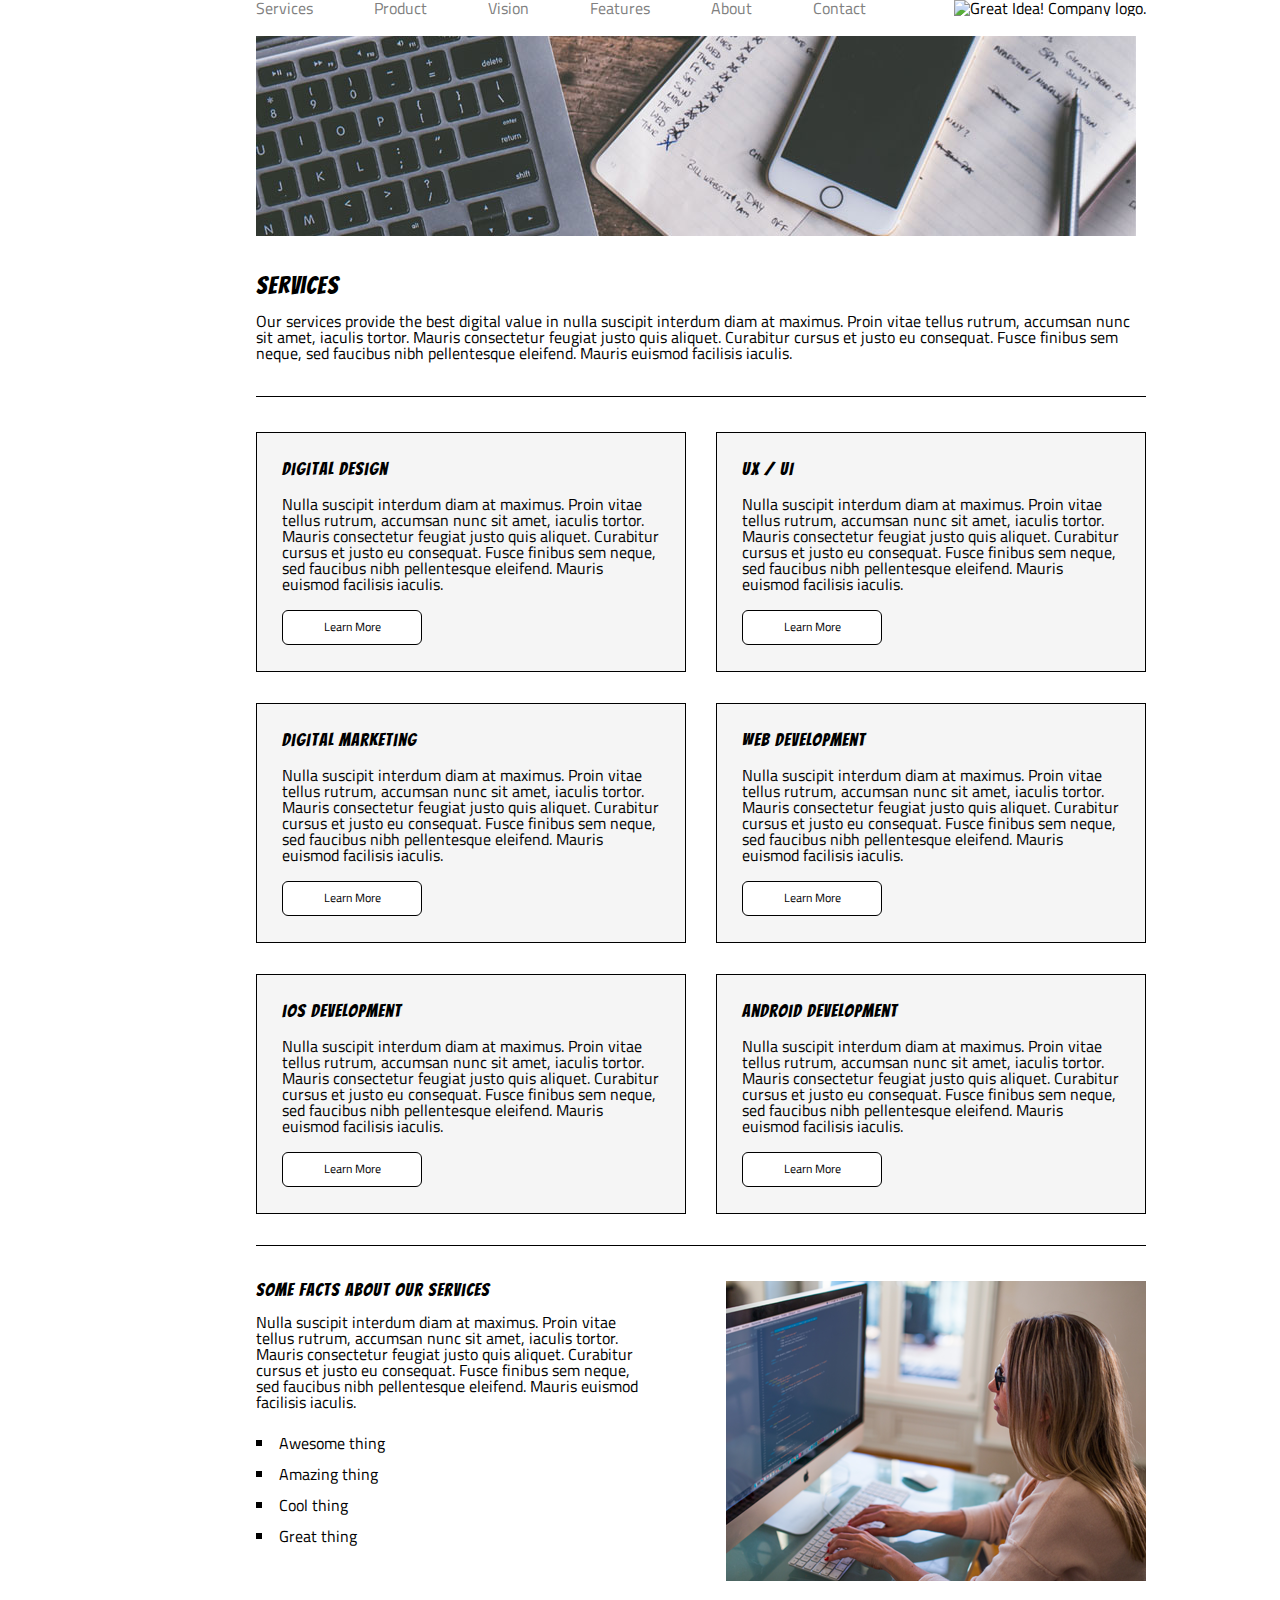
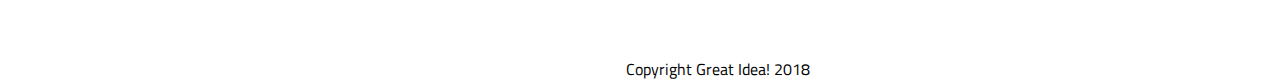
==== services.html @ 9c4a3ccb "added great idea code from previous assignment" ====
<!doctype html>

<html lang="en">
<head>
  <meta charset="utf-8">

  <title>Great Idea!</title>

  <link href="https://fonts.googleapis.com/css?family=Bangers|Titillium+Web" rel="stylesheet">
  <link rel="stylesheet" href="css/index.css">

  <!--[if lt IE 9]>
    <script src="https://cdnjs.cloudflare.com/ajax/libs/html5shiv/3.7.3/html5shiv.js"></script>
  <![endif]-->
</head>

<body>

  <div class='navBar'>
      <nav>
        <a href=services.html>Services</a>
        <a href="#">Product</a>
        <a href="#">Vision</a>
        <a href="#">Features</a>
        <a href="#">About</a>
        <a href="#">Contact</a>
      </nav>
    
      <img class="logo" src="img/logo.png" alt="Great Idea! Company logo.">
    </div>

  <img class="services-header-img pageS" class="pageS" src="img/services-header.jpg" alt="Our services header image">

  <!-- <div class="box"></div> -->

  <div class="introS pageS">
      <h4>Services</h4>

      <p>Our services provide the best digital value in nulla suscipit interdum diam at maximus. Proin vitae tellus rutrum, accumsan nunc sit amet, iaculis tortor. Mauris consectetur feugiat justo quis aliquet. Curabitur cursus et justo eu consequat. Fusce finibus sem neque, sed faucibus nibh pellentesque eleifend. Mauris euismod facilisis iaculis.</p>
  </div>

  <div class="allContent pageS">
      <div class="contentS">
          <h2>Digital Design</h2>

          <p>Nulla suscipit interdum diam at maximus. Proin vitae tellus rutrum, accumsan nunc sit amet, iaculis tortor. Mauris consectetur feugiat justo quis aliquet. Curabitur cursus et justo eu consequat. Fusce finibus sem neque, sed faucibus nibh pellentesque eleifend. Mauris euismod facilisis iaculis.</p>
          
          <a class="buttonS" href="#">Learn More</a>
      </div>
      
      <div class="contentS">
          <h2>UX / UI</h2>
      
          <p>Nulla suscipit interdum diam at maximus. Proin vitae tellus rutrum, accumsan nunc sit amet, iaculis tortor. Mauris consectetur feugiat justo quis aliquet. Curabitur cursus et justo eu consequat. Fusce finibus sem neque, sed faucibus nibh pellentesque eleifend. Mauris euismod facilisis iaculis.</p>
          
          <a class="buttonS" href="#">Learn More</a>
      </div>
      
      <div class="contentS">
          <h2>Digital Marketing</h2>
      
          <p>Nulla suscipit interdum diam at maximus. Proin vitae tellus rutrum, accumsan nunc sit amet, iaculis tortor. Mauris consectetur feugiat justo quis aliquet. Curabitur cursus et justo eu consequat. Fusce finibus sem neque, sed faucibus nibh pellentesque eleifend. Mauris euismod facilisis iaculis.</p>
          
          <a class="buttonS" href="#">Learn More</a>
      </div>
      
      <div class="contentS">
          <h2>Web Development</h2>
      
          <p>Nulla suscipit interdum diam at maximus. Proin vitae tellus rutrum, accumsan nunc sit amet, iaculis tortor. Mauris consectetur feugiat justo quis aliquet. Curabitur cursus et justo eu consequat. Fusce finibus sem neque, sed faucibus nibh pellentesque eleifend. Mauris euismod facilisis iaculis.</p>
          
          <a class="buttonS" href="#">Learn More</a>
      </div>
      
      <div class="contentS">
          <h2>iOS Development</h2>
      
          <p>Nulla suscipit interdum diam at maximus. Proin vitae tellus rutrum, accumsan nunc sit amet, iaculis tortor. Mauris consectetur feugiat justo quis aliquet. Curabitur cursus et justo eu consequat. Fusce finibus sem neque, sed faucibus nibh pellentesque eleifend. Mauris euismod facilisis iaculis.</p>
          
          <a class="buttonS" href="#">Learn More</a>
      </div>
      
      <div class="contentS">
          <h2>Android Development</h2>
      
          <p>Nulla suscipit interdum diam at maximus. Proin vitae tellus rutrum, accumsan nunc sit amet, iaculis tortor. Mauris consectetur feugiat justo quis aliquet. Curabitur cursus et justo eu consequat. Fusce finibus sem neque, sed faucibus nibh pellentesque eleifend. Mauris euismod facilisis iaculis.</p>
          
          <a class="buttonS" href="#">Learn More</a>
      </div>
  </div>

  <div class="bottom">
      <div class="endingS pageS">
          <div class="outroS">
              <h2>Some Facts About Our Services</h2>
        
              <p>Nulla suscipit interdum diam at maximus. Proin vitae tellus rutrum, accumsan nunc sit amet, iaculis tortor. Mauris consectetur feugiat justo quis aliquet. Curabitur cursus et justo eu consequat. Fusce finibus sem neque, sed faucibus nibh pellentesque eleifend. Mauris euismod facilisis iaculis.</p>
          </div>
        
          <ul class="factS">
            <li>
                Awesome thing
            </li>
            <li>
                Amazing thing
            </li>
            <li>
                Cool thing
            </li>
            <li>
                Great thing
            </li>
          </ul>
      </div>
    
      <img class="services-info-img pageS" src="img/services-info.png" alt="one of our employees hard at work">
  </div>

  <div class="copyright">Copyright Great Idea! 2018</div>

</body>

</html>
---- css/index.css ----
/* http://meyerweb.com/eric/tools/css/reset/ 
   v2.0 | 20110126
   License: none (public domain)
*/

html, body, div, span, applet, object, iframe,
h1, h2, h3, h4, h5, h6, p, blockquote, pre,
a, abbr, acronym, address, big, cite, code,
del, dfn, em, img, ins, kbd, q, s, samp,
small, strike, strong, sub, sup, tt, var,
b, u, i, center,
dl, dt, dd, ol, ul, li,
fieldset, form, label, legend,
table, caption, tbody, tfoot, thead, tr, th, td,
article, aside, canvas, details, embed, 
figure, figcaption, footer, header, hgroup, 
menu, nav, output, ruby, section, summary,
time, mark, audio, video {
	margin: 0;
	padding: 0;
	border: 0;
	font-size: 100%;
	font: inherit;
	vertical-align: baseline;
}
/* HTML5 display-role reset for older browsers */
article, aside, details, figcaption, figure, 
footer, header, hgroup, menu, nav, section {
	display: block;
}
body {
	line-height: 1;
}
ol, ul {
	list-style: none;
}
blockquote, q {
	quotes: none;
}
blockquote:before, blockquote:after,
q:before, q:after {
	content: '';
	content: none;
}
table {
	border-collapse: collapse;
	border-spacing: 0;
}


/* Set every element's box-sizing to border-box */
* {
	box-sizing: border-box;
}

html, body {
    height: 100%;
    font-family: 'Titillium Web', sans-serif;
}

h1, h2, h3, h4, h5 {
    font-family: 'Bangers', cursive;
    letter-spacing: 1px;
    margin-bottom: 15px;
}

/* HOME PAGE CODE */

.navBar{
	width: 890px;
	display:flex;
	align-items: center;
	justify-content: space-between;
	margin-bottom: 50px;
}

nav{
	display:flex;
	width: 610px;
	justify-content: space-between;
}

nav a{
	text-decoration: none;
	color:grey;
}

.eyeCatcher{
	width:890px;
	display:flex;
	justify-content: flex-end;
}

.slogan{
	font-size: 90px;
	text-align: center;
	display: flex;
	flex-wrap: wrap;
	align-content: center;
	justify-content: center;
}

.button{
	border: 1.5px solid black;
	font-family: 'Titillium Web', sans-serif;
	font-size: 18px;
	padding: 10px 55px;
	text-decoration: none;
	color: black;
}

.content{
	border-top: 1.5px solid black;
	border-bottom: 1.5px solid black;
	width:890px;
	margin-top:50px;
	margin-bottom: 50px;
}

.first{
	width:890px;
	display: flex;
	margin-top:50px;
	margin-bottom: 45px;
}

.featurescontent, .aboutcontent{
	width:50%;
}

.middle-img{
	width: 890px;
}

.second{
	width:890px;
	display: flex;
	justify-content: space-between;
	margin-top:30px;
	margin-bottom: 50px;
}

.servicescontent, .productcontent, .visioncontent{
	width:32%;
}

address{
	display: flex;
	flex-direction: column;
}

.address{
	width:200px;
}

.number{
	width:200px;
	margin-top:15px;
}
.email{
	width:200px;
	margin-top:15px;
}

.copyright{
	align-self:center;
	margin-top: 50px;
	margin-left:370px;
}

body{	
	margin-left:20%;
}

/* SERVICES PAGE CODE */

/* Webpage Sizing
	.box{
		position:relative;
		border: 5px solid red;
		height:210px;
		width:890px;
		bottom:212px;
}*/
h4{
	font-size: 25px;
}

h2{
	font-size: 18px;
}

.allContent{
	border-top: 1.5px solid black;
	border-bottom: 1.5px solid black;
	width:890px;
	height: 850px;
	padding-top:35px;
	margin:35px 0px;
	display:flex;
	flex-wrap: wrap;
	justify-content: space-between;
}

.contentS{
	border: 1.5px solid black;
	height:240px;
	width:430px;
	padding:25px;
	background-color: whitesmoke;
	display:flex;
	flex-wrap:wrap;
	flex-direction: column;
	justify-content: space-around;
}

.contentS p{
	margin-bottom: 15px;
}

.buttonS{
	font-size:12px;
	text-decoration: none;
	color:black;
	border: 1px solid black;
	background-color: white;
	width: 140px;
	height: 35px;
	padding:10px;
	border-radius: 6px;
	text-align: center;
}

.introS{
	/* border: 3px solid red; */
	width: 890px;
	margin-top: 35px;
}

.endingS{
	width:400px;
}

.bottom{
	width: 890px;
	display: flex;
	flex-direction: row;
	flex-wrap:wrap;
	justify-content: space-between;
}

.factS{
	margin-top: 25px;
}

.pageS{
	/* border: 3px solid red; */
	position: relative;
	bottom: 30px;
}

ul{
	list-style-type: square;
	list-style-position: inside;
}

ul li{
	margin-top: 8px;
	margin-bottom: 15px;
}
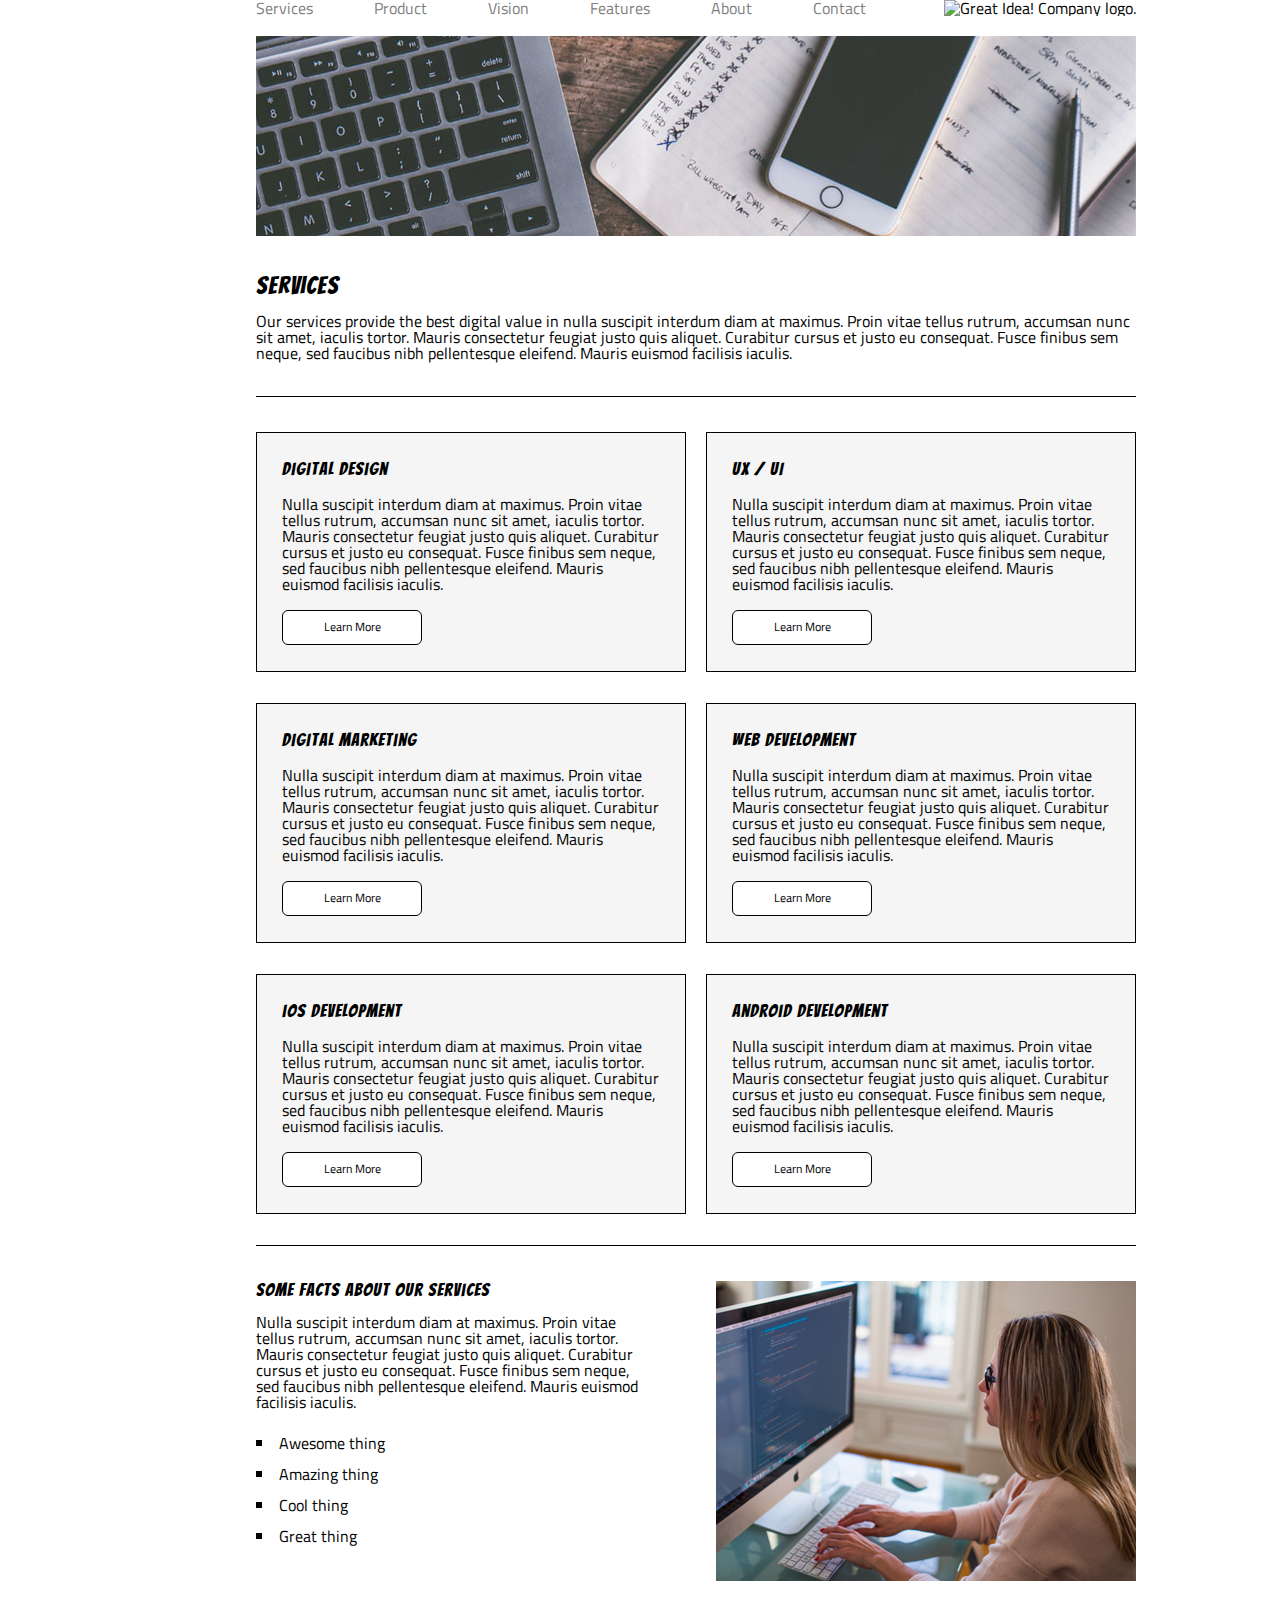
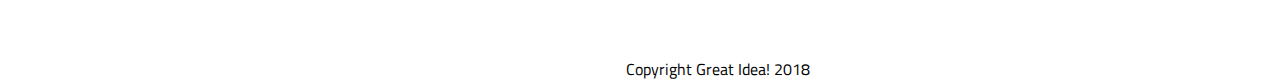
==== commit e19ab28f: "finished services page tablet mode" ====
--- a/services.html
+++ b/services.html
@@ -2,102 +2,100 @@
 
 <html lang="en">
 <head>
-  <meta charset="utf-8">
+    <meta charset="utf-8">
+    <meta name="viewport" content="width=device-width, initial-scale=1.0">
 
-  <title>Great Idea!</title>
+    <title>Great Idea!</title>
 
-  <link href="https://fonts.googleapis.com/css?family=Bangers|Titillium+Web" rel="stylesheet">
-  <link rel="stylesheet" href="css/index.css">
+    <link href="https://fonts.googleapis.com/css?family=Bangers|Titillium+Web" rel="stylesheet">
+    <link rel="stylesheet" href="css/index.css">
 
-  <!--[if lt IE 9]>
-    <script src="https://cdnjs.cloudflare.com/ajax/libs/html5shiv/3.7.3/html5shiv.js"></script>
-  <![endif]-->
+    <!--[if lt IE 9]>
+        <script src="https://cdnjs.cloudflare.com/ajax/libs/html5shiv/3.7.3/html5shiv.js"></script>
+    <![endif]-->
 </head>
 
 <body>
-
-  <div class='navBar'>
-      <nav>
-        <a href=services.html>Services</a>
-        <a href="#">Product</a>
-        <a href="#">Vision</a>
-        <a href="#">Features</a>
-        <a href="#">About</a>
-        <a href="#">Contact</a>
-      </nav>
+    <div class='navBar'>
+        <nav>
+            <a href=services.html>Services</a>
+            <a href="index.html">Product</a>
+            <a href="#">Vision</a>
+            <a href="#">Features</a>
+            <a href="#">About</a>
+            <a href="#">Contact</a>
+        </nav>
     
-      <img class="logo" src="img/logo.png" alt="Great Idea! Company logo.">
+        <img class="logo" src="img/logo.png" alt="Great Idea! Company logo.">
     </div>
 
-  <img class="services-header-img pageS" class="pageS" src="img/services-header.jpg" alt="Our services header image">
+    <img class="services-header-img pageS" src="img/services-header.jpg" alt="Our services header image">
 
-  <!-- <div class="box"></div> -->
+    <div class="introS pageS">
+        <h4>Services</h4>
 
-  <div class="introS pageS">
-      <h4>Services</h4>
+        <p>Our services provide the best digital value in nulla suscipit interdum diam at maximus. Proin vitae tellus rutrum, accumsan nunc sit amet, iaculis tortor. Mauris consectetur feugiat justo quis aliquet. Curabitur cursus et justo eu consequat. Fusce finibus sem neque, sed faucibus nibh pellentesque eleifend. Mauris euismod facilisis iaculis.</p>
+    </div>
 
-      <p>Our services provide the best digital value in nulla suscipit interdum diam at maximus. Proin vitae tellus rutrum, accumsan nunc sit amet, iaculis tortor. Mauris consectetur feugiat justo quis aliquet. Curabitur cursus et justo eu consequat. Fusce finibus sem neque, sed faucibus nibh pellentesque eleifend. Mauris euismod facilisis iaculis.</p>
-  </div>
+    <div class="allContent pageS">
+        <div class="contentS">
+            <h2>Digital Design</h2>
 
-  <div class="allContent pageS">
-      <div class="contentS">
-          <h2>Digital Design</h2>
+            <p>Nulla suscipit interdum diam at maximus. Proin vitae tellus rutrum, accumsan nunc sit amet, iaculis tortor. Mauris consectetur feugiat justo quis aliquet. Curabitur cursus et justo eu consequat. Fusce finibus sem neque, sed faucibus nibh pellentesque eleifend. Mauris euismod facilisis iaculis.</p>
+            
+            <a class="buttonS" href="#">Learn More</a>
+        </div>
+        
+        <div class="contentS">
+            <h2>UX / UI</h2>
+        
+            <p>Nulla suscipit interdum diam at maximus. Proin vitae tellus rutrum, accumsan nunc sit amet, iaculis tortor. Mauris consectetur feugiat justo quis aliquet. Curabitur cursus et justo eu consequat. Fusce finibus sem neque, sed faucibus nibh pellentesque eleifend. Mauris euismod facilisis iaculis.</p>
+            
+            <a class="buttonS" href="#">Learn More</a>
+        </div>
+        
+        <div class="contentS">
+            <h2>Digital Marketing</h2>
+        
+            <p>Nulla suscipit interdum diam at maximus. Proin vitae tellus rutrum, accumsan nunc sit amet, iaculis tortor. Mauris consectetur feugiat justo quis aliquet. Curabitur cursus et justo eu consequat. Fusce finibus sem neque, sed faucibus nibh pellentesque eleifend. Mauris euismod facilisis iaculis.</p>
+            
+            <a class="buttonS" href="#">Learn More</a>
+        </div>
+        
+        <div class="contentS">
+            <h2>Web Development</h2>
+        
+            <p>Nulla suscipit interdum diam at maximus. Proin vitae tellus rutrum, accumsan nunc sit amet, iaculis tortor. Mauris consectetur feugiat justo quis aliquet. Curabitur cursus et justo eu consequat. Fusce finibus sem neque, sed faucibus nibh pellentesque eleifend. Mauris euismod facilisis iaculis.</p>
+            
+            <a class="buttonS" href="#">Learn More</a>
+        </div>
+        
+        <div class="contentS">
+            <h2>iOS Development</h2>
+        
+            <p>Nulla suscipit interdum diam at maximus. Proin vitae tellus rutrum, accumsan nunc sit amet, iaculis tortor. Mauris consectetur feugiat justo quis aliquet. Curabitur cursus et justo eu consequat. Fusce finibus sem neque, sed faucibus nibh pellentesque eleifend. Mauris euismod facilisis iaculis.</p>
+            
+            <a class="buttonS" href="#">Learn More</a>
+        </div>
+        
+        <div class="contentS">
+            <h2>Android Development</h2>
+        
+            <p>Nulla suscipit interdum diam at maximus. Proin vitae tellus rutrum, accumsan nunc sit amet, iaculis tortor. Mauris consectetur feugiat justo quis aliquet. Curabitur cursus et justo eu consequat. Fusce finibus sem neque, sed faucibus nibh pellentesque eleifend. Mauris euismod facilisis iaculis.</p>
+            
+            <a class="buttonS" href="#">Learn More</a>
+        </div>
+    </div>
 
-          <p>Nulla suscipit interdum diam at maximus. Proin vitae tellus rutrum, accumsan nunc sit amet, iaculis tortor. Mauris consectetur feugiat justo quis aliquet. Curabitur cursus et justo eu consequat. Fusce finibus sem neque, sed faucibus nibh pellentesque eleifend. Mauris euismod facilisis iaculis.</p>
-          
-          <a class="buttonS" href="#">Learn More</a>
-      </div>
-      
-      <div class="contentS">
-          <h2>UX / UI</h2>
-      
-          <p>Nulla suscipit interdum diam at maximus. Proin vitae tellus rutrum, accumsan nunc sit amet, iaculis tortor. Mauris consectetur feugiat justo quis aliquet. Curabitur cursus et justo eu consequat. Fusce finibus sem neque, sed faucibus nibh pellentesque eleifend. Mauris euismod facilisis iaculis.</p>
-          
-          <a class="buttonS" href="#">Learn More</a>
-      </div>
-      
-      <div class="contentS">
-          <h2>Digital Marketing</h2>
-      
-          <p>Nulla suscipit interdum diam at maximus. Proin vitae tellus rutrum, accumsan nunc sit amet, iaculis tortor. Mauris consectetur feugiat justo quis aliquet. Curabitur cursus et justo eu consequat. Fusce finibus sem neque, sed faucibus nibh pellentesque eleifend. Mauris euismod facilisis iaculis.</p>
-          
-          <a class="buttonS" href="#">Learn More</a>
-      </div>
-      
-      <div class="contentS">
-          <h2>Web Development</h2>
-      
-          <p>Nulla suscipit interdum diam at maximus. Proin vitae tellus rutrum, accumsan nunc sit amet, iaculis tortor. Mauris consectetur feugiat justo quis aliquet. Curabitur cursus et justo eu consequat. Fusce finibus sem neque, sed faucibus nibh pellentesque eleifend. Mauris euismod facilisis iaculis.</p>
-          
-          <a class="buttonS" href="#">Learn More</a>
-      </div>
-      
-      <div class="contentS">
-          <h2>iOS Development</h2>
-      
-          <p>Nulla suscipit interdum diam at maximus. Proin vitae tellus rutrum, accumsan nunc sit amet, iaculis tortor. Mauris consectetur feugiat justo quis aliquet. Curabitur cursus et justo eu consequat. Fusce finibus sem neque, sed faucibus nibh pellentesque eleifend. Mauris euismod facilisis iaculis.</p>
-          
-          <a class="buttonS" href="#">Learn More</a>
-      </div>
-      
-      <div class="contentS">
-          <h2>Android Development</h2>
-      
-          <p>Nulla suscipit interdum diam at maximus. Proin vitae tellus rutrum, accumsan nunc sit amet, iaculis tortor. Mauris consectetur feugiat justo quis aliquet. Curabitur cursus et justo eu consequat. Fusce finibus sem neque, sed faucibus nibh pellentesque eleifend. Mauris euismod facilisis iaculis.</p>
-          
-          <a class="buttonS" href="#">Learn More</a>
-      </div>
-  </div>
-
-  <div class="bottom">
-      <div class="endingS pageS">
-          <div class="outroS">
-              <h2>Some Facts About Our Services</h2>
-        
-              <p>Nulla suscipit interdum diam at maximus. Proin vitae tellus rutrum, accumsan nunc sit amet, iaculis tortor. Mauris consectetur feugiat justo quis aliquet. Curabitur cursus et justo eu consequat. Fusce finibus sem neque, sed faucibus nibh pellentesque eleifend. Mauris euismod facilisis iaculis.</p>
-          </div>
-        
-          <ul class="factS">
+    <div class="bottom">
+        <div class="endingS pageS">
+            <div class="outroS">
+                <h2>Some Facts About Our Services</h2>
+            
+                <p>Nulla suscipit interdum diam at maximus. Proin vitae tellus rutrum, accumsan nunc sit amet, iaculis tortor. Mauris consectetur feugiat justo quis aliquet. Curabitur cursus et justo eu consequat. Fusce finibus sem neque, sed faucibus nibh pellentesque eleifend. Mauris euismod facilisis iaculis.</p>
+            </div>
+            
+            <ul class="factS">
             <li>
                 Awesome thing
             </li>
@@ -110,13 +108,13 @@
             <li>
                 Great thing
             </li>
-          </ul>
-      </div>
-    
-      <img class="services-info-img pageS" src="img/services-info.png" alt="one of our employees hard at work">
-  </div>
+            </ul>
+        </div>
+        
+        <img class="services-info-img pageS" src="img/services-info.png" alt="one of our employees hard at work">
+    </div>
 
-  <div class="copyright">Copyright Great Idea! 2018</div>
+    <div class="copyright">Copyright Great Idea! 2018</div>
 
 </body>
 
--- a/css/index.css
+++ b/css/index.css
@@ -50,7 +50,9 @@
 
 /* Set every element's box-sizing to border-box */
 * {
-	box-sizing: border-box;
+    box-sizing: border-box;
+    max-width: 100%;
+    margin: 0 auto;
 }
 
 html, body {
@@ -64,10 +66,10 @@
     margin-bottom: 15px;
 }
 
-/* HOME PAGE CODE */
+/******************** HOME PAGE CODE ********************/
 
 .navBar{
-	width: 890px;
+	width: 880px;
 	display:flex;
 	align-items: center;
 	justify-content: space-between;
@@ -86,7 +88,7 @@
 }
 
 .eyeCatcher{
-	width:890px;
+	width:880px;
 	display:flex;
 	justify-content: flex-end;
 }
@@ -112,13 +114,13 @@
 .content{
 	border-top: 1.5px solid black;
 	border-bottom: 1.5px solid black;
-	width:890px;
+	width:880px;
 	margin-top:50px;
 	margin-bottom: 50px;
 }
 
 .first{
-	width:890px;
+	width:880px;
 	display: flex;
 	margin-top:50px;
 	margin-bottom: 45px;
@@ -129,11 +131,11 @@
 }
 
 .middle-img{
-	width: 890px;
+	width: 880px;
 }
 
 .second{
-	width:890px;
+	width:880px;
 	display: flex;
 	justify-content: space-between;
 	margin-top:30px;
@@ -149,21 +151,11 @@
 	flex-direction: column;
 }
 
-.address{
-	width:200px;
-}
-
-.number{
-	width:200px;
+.number, .email{
 	margin-top:15px;
 }
-.email{
-	width:200px;
-	margin-top:15px;
-}
 
 .copyright{
-	align-self:center;
 	margin-top: 50px;
 	margin-left:370px;
 }
@@ -172,14 +164,14 @@
 	margin-left:20%;
 }
 
-/* SERVICES PAGE CODE */
+/******************** SERVICES PAGE CODE ********************/
 
 /* Webpage Sizing
 	.box{
 		position:relative;
 		border: 5px solid red;
 		height:210px;
-		width:890px;
+		width:880px;
 		bottom:212px;
 }*/
 h4{
@@ -193,7 +185,7 @@
 .allContent{
 	border-top: 1.5px solid black;
 	border-bottom: 1.5px solid black;
-	width:890px;
+	width:880px;
 	height: 850px;
 	padding-top:35px;
 	margin:35px 0px;
@@ -215,7 +207,7 @@
 }
 
 .contentS p{
-	margin-bottom: 15px;
+    margin-bottom: 15px;
 }
 
 .buttonS{
@@ -233,7 +225,7 @@
 
 .introS{
 	/* border: 3px solid red; */
-	width: 890px;
+	width: 880px;
 	margin-top: 35px;
 }
 
@@ -242,7 +234,7 @@
 }
 
 .bottom{
-	width: 890px;
+	width: 880px;
 	display: flex;
 	flex-direction: row;
 	flex-wrap:wrap;
@@ -254,7 +246,6 @@
 }
 
 .pageS{
-	/* border: 3px solid red; */
 	position: relative;
 	bottom: 30px;
 }
@@ -269,4 +260,217 @@
 	margin-bottom: 15px;
 }
 
-
+/******************** MEDIA RESPONSIVE CODE ********************/
+
+/********** TABLET HOMEPAGE **********/
+@media(max-width: 800px){
+    body{
+        /* background:blue; */
+        margin: 0 auto;
+        width: 100%;
+    }
+    .navBar{
+        height: 13vh;
+        margin-bottom: 50px;
+        text-align: center;
+        display:flex;
+        flex-direction: column-reverse;
+        justify-content: space-around;
+    }
+    nav{
+        display:flex;
+        width: 100%;
+        justify-content: space-around;
+    }
+    
+    .circleimg{
+        display: none;
+    }
+    .eyeCatcher{
+        /* border: 2px solid red; */
+        display:flex;
+        justify-content: center;
+    }
+    .slogan{
+        font-size: 90px;
+        display: flex;
+        flex-direction: column;
+        align-items: center;
+    }
+    .button{
+        border: 1.5px solid black;
+        font-family: 'Titillium Web', sans-serif;
+        font-size: 18px;
+        text-decoration: none;
+        color: black;
+        text-align: center;
+        width: 57%;
+    }
+    .content{
+        margin: 0 auto;
+        border-top: 1.5px solid black;
+        border-bottom: 1.5px solid black;
+        width:93%;
+        margin-top:50px;
+        margin-bottom: 50px;
+    }
+    .details{
+        margin: 0 auto;
+        width: 93%;
+    }
+    .copyright{
+        /* border:2px solid blue; */
+        text-align: center;
+        margin:0 auto;
+        margin-top: 45px;
+    }
+    /********** TABLET SERVICES PAGE **********/
+    body{
+        width:100%;
+        margin: 0 auto;
+    }
+    .allContent{
+        border-top: 1.5px solid black;
+        border-bottom: 1.5px solid black;
+        width: 93%;
+        padding-top:20px;
+        display:flex;
+        justify-content: space-between;
+    }
+    .contentS{
+        border: 1.5px solid black;
+        width: 48%;
+        height:30%;
+        padding:25px;
+        padding-top:10px;
+        background-color: whitesmoke;
+        display:flex;
+    }
+    .contentS p{
+        margin-bottom: 15px;
+    }
+    .buttonS{
+        font-size:12px;
+        text-decoration: none;
+        color:black;
+        border: 1px solid black;
+        background-color: white;
+        width: 140px;
+        height: 35px;
+        padding:10px;
+        border-radius: 6px;
+        text-align: center;
+    }
+    .introS{
+        width: 93%;
+        padding-bottom: 20px;
+    }
+    .bottom{
+        width: 880px;
+        display: flex;
+        flex-direction: row;
+        flex-wrap:wrap;
+        justify-content: space-between;
+    }
+    .factS{
+        margin-top: 25px;
+    }
+    .pageS{
+        width: 93%;
+        margin: 0 auto;
+    }
+    .services-header-img{
+        left:30px;
+    }
+    .endingS{
+        width:50%;
+        display: flex;
+        flex-direction: column;
+        justify-content: flex-start;
+    }
+    .bottom{
+        margin: 0 auto;
+        margin-top:30px;
+        width: 93%;
+        display:flex;
+    }
+    .services-info-img{
+        width: 50%;
+    }
+}
+
+/********** MOBILE HOMEPAGE **********/
+@media(max-width: 500px){
+    h2{
+        font-size: 15px;
+    }
+    .navBar{
+        border: 2px solid red;
+        height: 60%;
+        margin-bottom: 50px;
+        text-align: center;
+        display:flex;
+        flex-direction: column-reverse;
+    }
+    nav{
+        /* border: 2px solid blue; */
+        display:flex;
+        flex-direction: column;
+    }
+    nav a{
+        border-bottom: 1px solid grey;
+        padding: 5% 0;
+    }
+    #serv{
+        border-top:1px solid grey;
+    }
+    .slogan{
+        font-size: 55px;
+    }
+    .button{
+        border: 1px solid black;
+        text-align: center;
+        font-size: 13px;
+        padding: 5px;
+        text-decoration: none;
+        color: black;
+    }
+    .content{
+        /* border: 2px solid blue; */
+        border-top: 1.5px solid black;
+        border-bottom: 1.5px solid black;
+        width:93%;
+        margin-bottom: 30px;
+    }
+    .first{
+        /* border: 2px solid yellow; */
+        height: 30%;
+        font-size: 12px;
+        display: flex;
+        flex-direction: column;
+        justify-content: space-between;
+        margin-top:40px;
+        margin-bottom: 35px;
+    }
+    .featurescontent, .aboutcontent, .servicescontent, .productcontent, .visioncontent{
+        width:100%;
+    }
+    .second{
+        /* border: 2px solid green; */
+        font-size: 12px;
+        height: 50%;
+        display: flex;
+        flex-direction: column;
+        justify-content: space-between;
+        margin-top:20px;
+        margin-bottom: 30px;
+    }
+    address, .copyright{
+        font-size:12px;
+    }
+    .copyright{
+        margin-top:30px;
+    }
+
+    /********** MOBILE SERVICES PAGE **********/
+}